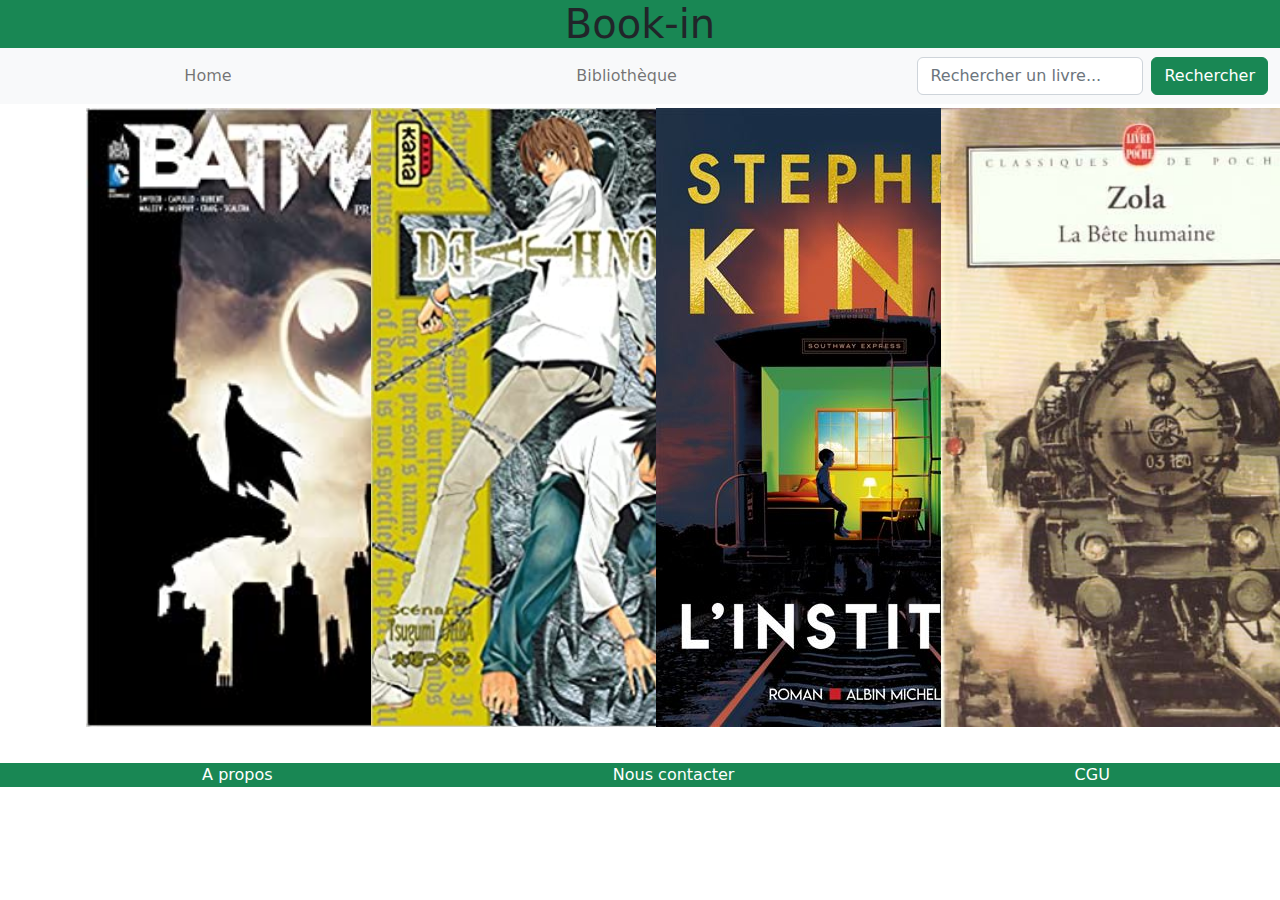
==== biblio.html @ 5f3547ed "Ajout de la mosaique première ligne" ====
<!DOCTYPE html>
<html lang="fr">
  <head>
    <meta charset="UTF-8" />
    <meta name="viewport" content="width=device-width, initial-scale=1.0" />
    <link rel="stylesheet" href="./css/bootstrap.css" />
    <link rel="stylesheet" href="./css/css.css" />
    <link rel="stylesheet" href="./css/biblio.css" />
    <title>Site de Biblioteque</title>
  </head>
  <body>
    <header>
      <h1 class="mb-0">Book-in</h1>
    </header>
    <nav class="navbar navbar-expand-lg navbar-light bg-light col-12">
      <div class="container-fluid">
        <button
          class="navbar-toggler"
          type="button"
          data-bs-toggle="collapse"
          data-bs-target="#navbarTogglerDemo01"
          aria-controls="navbarTogglerDemo01"
          aria-expanded="false"
          aria-label="Toggle navigation"
        >
          <span class="navbar-toggler-icon"></span>
        </button>
        <div class="collapse navbar-collapse" id="navbarTogglerDemo01">
          <ul
            class="navbar-nav me-auto mb-2 mb-lg-0 col-8 d-flex justify-content-around"
          >
            <li class="nav-item">
              <a class="nav-link" href="./index.html">Home</a>
            </li>
            <li class="nav-item">
              <a class="nav-link" href="./biblio.html">Bibliothèque</a>
            </li>
          </ul>
          <form class="d-flex">
            <input
              class="form-control me-2"
              type="search"
              placeholder="Rechercher un livre..."
              aria-label="Search"
            />
            <button class="btn btn-success" type="submit">Rechercher</button>
          </form>
        </div>
      </div>
    </nav>
    <div class="container">
      <div class="row "> 
      <figure class="col-3">
        <img src="./images/batman.jpg" alt="img batman">
      </figure>
      <figure class="col-3">
        <img src="./images/death_note.jpg" alt="img death_note">
      </figure>
      <figure class="col-3">
        <img src="./images/Institut.jpg" alt="img Institut">
      </figure>
      <figure class="col-3">
        <img src="./images/zola.jpg" alt="img zola">
      </figure></div>
    </div>  


    <footer>
      <ul class="col-12">
        <li>
          <a href="#">A propos</a>
        </li>
        <li>
          <a href="#">Nous contacter</a>
        </li>
        <li>
          <a href="#">CGU</a>
        </li>
      </ul>
    </footer>
  </body>
</html>
---- css/css.css ----
<<<<<<< HEAD
body{
    position: relative;
    width: 100%;
    height: 100%;
}
li{
    list-style: none;    
}
header{
    background-color: #198754;
    text-align: center;
    width: 100%;
    height: auto;
}
main {
    display: flex;    
    justify-content: space-around;  
    margin-top: 0;
}
aside{
    justify-content: space-evenly;
    text-align: center;
    padding: 10px;
    border-radius: 5px;
    box-shadow: 2px 2px 10px rgb(169, 165, 165);
}
aside > h3 {
    margin: 0;
}
figure{
    display: flex;     
}
footer {
    background-color:#198754;
    width: 100%;
    height: auto; 
}
footer > ul{
    display: flex;
    justify-content: space-around;    
    margin: revert;   
}
footer > ul > li > a {
    text-decoration: none;
    color: white;    
}
footer > ul > li > a:hover {
    color: white;
}
article {
    display: flex;
    justify-content: center;
    align-items: center;
    height: auto;
    width: 300px;       
}
article > figure {
    margin: 0;
    padding: 10px;
    box-shadow: 2px 2px 10px rgb(169, 165, 165);
    border-radius: 5px;
    transform: scale(1);
    transition-duration: 200ms;
}
article > figure:hover {
   transform: scale(1.1);
}
.containerUlP{
    display: flex;
}
.containerUlP > ul {
    display: flex;
    flex-direction: column;
    justify-content: space-around;
    padding: 16px;
    margin-bottom: 0;
}
figure > a {
    display: flex;
    text-decoration: none;
    color:black;
}
figure > a:hover{
    color: rgb(56, 56, 56);
}
figure > img{
    padding: 4px;
    border-right: none;
=======
body{
    position: relative;
    width: 100%;
    height: 100%;
}
li{
    list-style: none;    
}
header{
    background-color: #198754;
    text-align: center;
    width: 100%;
    height: auto;
}
main {
    display: flex;    
    justify-content: space-around;  
    margin-top: 0;
}
aside{
    justify-content: space-evenly;
    text-align: center;
    padding: 10px;
    border:solid 2px black !important;
    border-radius: 10px;
    box-shadow: 2px 2px 10px black;
}
aside > h3 {
    margin: 0;
}
figure{
    display: flex;     
}
footer {
    background-color:#198754;
    width: 100%;
    height: auto; 
}
footer > ul{
    display: flex;
    justify-content: space-around;    
    margin: revert;   
}
footer > ul > li > a {
    text-decoration: none;
    color: white;    
}
footer > ul > li > a:hover {
    color: white;
}
article {
    display: flex;
    justify-content: center;
    align-items: center;
    height: auto;
    width: 300px;    
}
article > figure {
    margin: 0;
    padding: 10px;
    border: solid 2px black;
    box-shadow: 2px 2px 10px black;
    border-radius: 10px;
}
.containerUlP{
    display: flex;
}
.containerUlP > ul {
    display: flex;
    flex-direction: column;
    justify-content: space-around;
    padding: 16px;
    margin-bottom: 0;
}
figure > a {
    display: flex;
    text-decoration: none;
    color:black;
}
figure > a:hover{
    color: rgb(56, 56, 56);
}
figure > img{
    padding: 4px;
    border-right: none;
>>>>>>> f8503a30cb7c4689e42aba3d469c8f383dce1acd
}
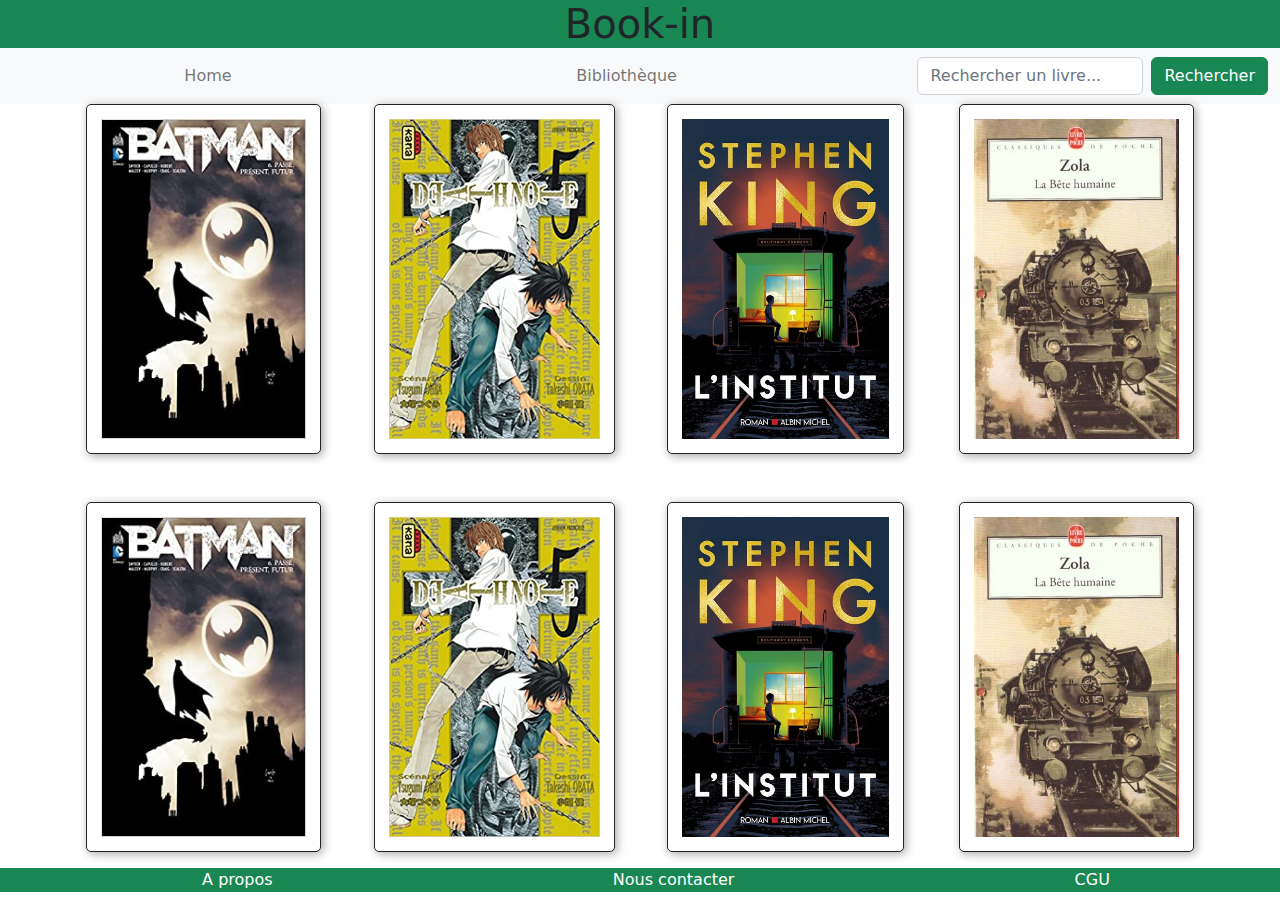
==== commit b7727229: "Update de la bibliothéque en mosaique" ====
--- a/biblio.html
+++ b/biblio.html
@@ -48,22 +48,68 @@
         </div>
       </div>
     </nav>
-    <div class="container">
-      <div class="row "> 
-      <figure class="col-3">
-        <img src="./images/batman.jpg" alt="img batman">
-      </figure>
-      <figure class="col-3">
-        <img src="./images/death_note.jpg" alt="img death_note">
-      </figure>
-      <figure class="col-3">
-        <img src="./images/Institut.jpg" alt="img Institut">
-      </figure>
-      <figure class="col-3">
-        <img src="./images/zola.jpg" alt="img zola">
-      </figure></div>
-    </div>  
 
+    <main class="container">
+      <section class="row g-5 ">
+        <article class="row-1 col-lg-3 ">
+          <figure class=" border border-dark ">
+            <img  src="./images/batman.jpg" alt="img batman" />
+          </figure>
+        </article>
+        <article class="row-1 col-lg-3">
+          <figure class=" border border-dark">
+            <img
+              
+              src="./images/death_note.jpg"
+              alt="img death_note"
+            />
+          </figure>
+        </article>
+        <article class="row-1 col-lg-3">
+          <figure class=" border border-dark">
+            <img
+             
+              src="./images/Institut.jpg"
+              alt="img Institut"
+            />
+          </figure>
+        </article>
+        <article class="row-1 col-lg-3">
+          <figure class="border border-dark">
+            <img  src="./images/zola.jpg" alt="img zola" />
+          </figure>
+        </article>
+
+        <article class="row-2 col-lg-3 ">
+          <figure class=" border border-dark ">
+            <img  src="./images/batman.jpg" alt="img batman" />
+          </figure>
+        </article>
+        <article class="row-2 col-lg-3">
+          <figure class=" border border-dark">
+            <img
+              
+              src="./images/death_note.jpg"
+              alt="img death_note"
+            />
+          </figure>
+        </article>
+        <article class="row-2 col-lg-3">
+          <figure class=" border border-dark">
+            <img
+             
+              src="./images/Institut.jpg"
+              alt="img Institut"
+            />
+          </figure>
+        </article>
+        <article class="row-2 col-lg-3">
+          <figure class="border border-dark">
+            <img  src="./images/zola.jpg" alt="img zola" />
+          </figure>
+        </article>
+      </section>
+    </main>
 
     <footer>
       <ul class="col-12">
--- a/css/css.css
+++ b/css/css.css
@@ -63,9 +63,7 @@
     transform: scale(1);
     transition-duration: 200ms;
 }
-article > figure:hover {
-   transform: scale(1.1);
-}
+
 .containerUlP{
     display: flex;
 }
--- a/css/biblio.css
+++ b/css/biblio.css
@@ -0,0 +1,20 @@
+img {
+
+height : 328px;
+width: auto;
+
+}
+
+figure {
+    background-color: white;
+    
+}
+
+article > figure:hover {
+    z-index: 4;
+ }
+
+ .footer {
+    position: absolute;
+    bottom: 0;
+ }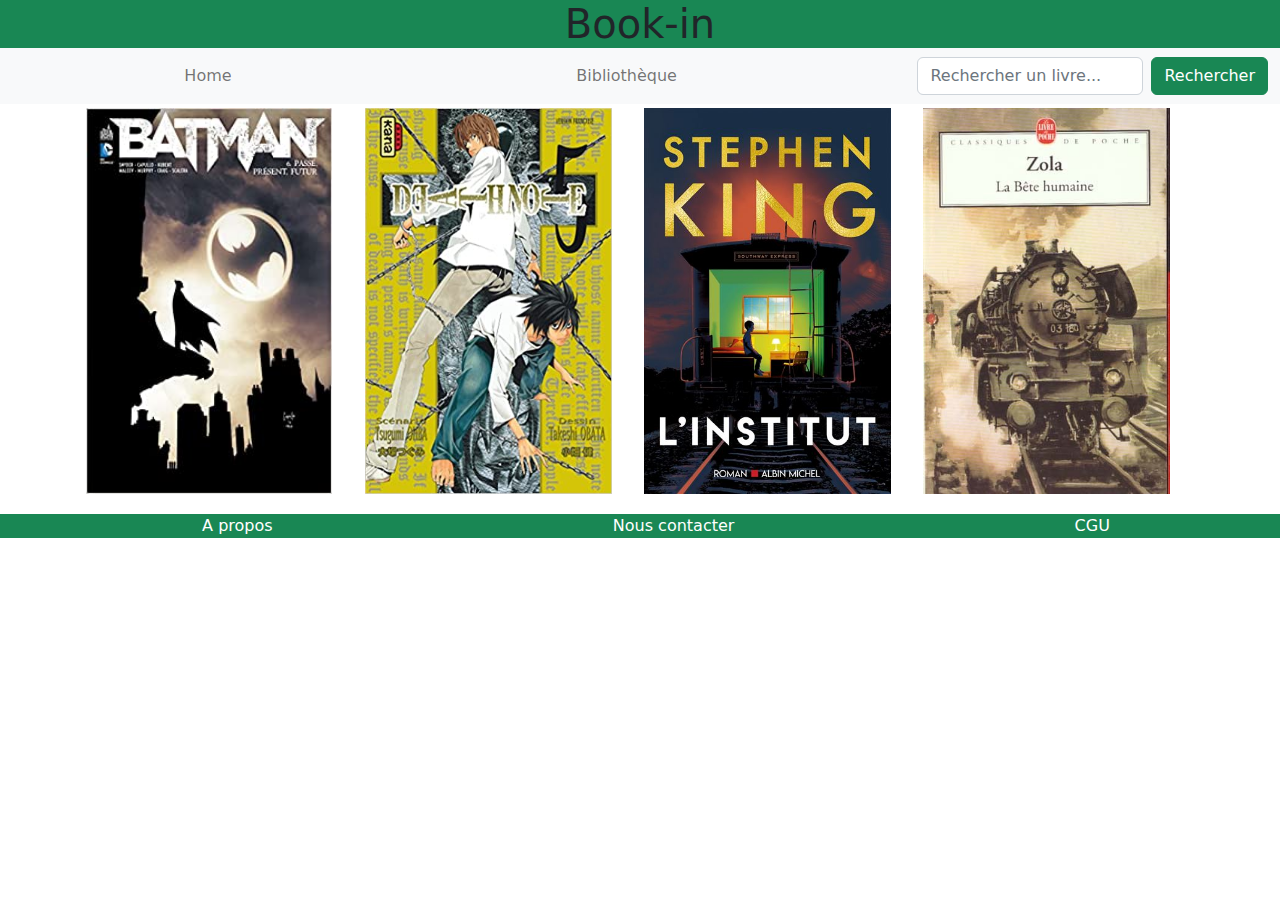
==== commit 148d0a82: "Home reponsive" ====
--- a/biblio.html
+++ b/biblio.html
@@ -48,68 +48,22 @@
         </div>
       </div>
     </nav>
+    <div class="container">
+      <div class="row col-xl-12 "> 
+      <figure class="col-3">
+        <img class="img-fluid" src="./images/batman.jpg" alt="img batman">
+      </figure>
+      <figure class="col-3">
+        <img class="img-fluid" src="./images/death_note.jpg" alt="img death_note">
+      </figure>
+      <figure class="col-3">
+        <img class="img-fluid" src="./images/Institut.jpg" alt="img Institut">
+      </figure>
+      <figure class="col-3">
+        <img class="img-fluid" src="./images/zola.jpg" alt="img zola">
+      </figure></div>
+    </div>  
 
-    <main class="container">
-      <section class="row g-5 ">
-        <article class="row-1 col-lg-3 ">
-          <figure class=" border border-dark ">
-            <img  src="./images/batman.jpg" alt="img batman" />
-          </figure>
-        </article>
-        <article class="row-1 col-lg-3">
-          <figure class=" border border-dark">
-            <img
-              
-              src="./images/death_note.jpg"
-              alt="img death_note"
-            />
-          </figure>
-        </article>
-        <article class="row-1 col-lg-3">
-          <figure class=" border border-dark">
-            <img
-             
-              src="./images/Institut.jpg"
-              alt="img Institut"
-            />
-          </figure>
-        </article>
-        <article class="row-1 col-lg-3">
-          <figure class="border border-dark">
-            <img  src="./images/zola.jpg" alt="img zola" />
-          </figure>
-        </article>
-
-        <article class="row-2 col-lg-3 ">
-          <figure class=" border border-dark ">
-            <img  src="./images/batman.jpg" alt="img batman" />
-          </figure>
-        </article>
-        <article class="row-2 col-lg-3">
-          <figure class=" border border-dark">
-            <img
-              
-              src="./images/death_note.jpg"
-              alt="img death_note"
-            />
-          </figure>
-        </article>
-        <article class="row-2 col-lg-3">
-          <figure class=" border border-dark">
-            <img
-             
-              src="./images/Institut.jpg"
-              alt="img Institut"
-            />
-          </figure>
-        </article>
-        <article class="row-2 col-lg-3">
-          <figure class="border border-dark">
-            <img  src="./images/zola.jpg" alt="img zola" />
-          </figure>
-        </article>
-      </section>
-    </main>
 
     <footer>
       <ul class="col-12">
--- a/css/css.css
+++ b/css/css.css
@@ -1,8 +1,5 @@
-<<<<<<< HEAD
-body{
-    position: relative;
-    width: 100%;
-    height: 100%;
+html{
+    position: relative;  
 }
 li{
     list-style: none;    
@@ -14,19 +11,18 @@
     height: auto;
 }
 main {
-    display: flex;    
-    justify-content: space-around;  
-    margin-top: 0;
+    justify-content: space-between;      
+    align-items: center;   
 }
 aside{
     justify-content: space-evenly;
     text-align: center;
     padding: 10px;
-    border-radius: 5px;
-    box-shadow: 2px 2px 10px rgb(169, 165, 165);
+    border-radius: 5px;    
 }
 aside > h3 {
-    margin: 0;
+    margin-top: 0;
+    background-color: #198754;
 }
 figure{
     display: flex;     
@@ -38,8 +34,7 @@
 }
 footer > ul{
     display: flex;
-    justify-content: space-around;    
-    margin: revert;   
+    justify-content: space-around;         
 }
 footer > ul > li > a {
     text-decoration: none;
@@ -63,92 +58,11 @@
     transform: scale(1);
     transition-duration: 200ms;
 }
-
-.containerUlP{
-    display: flex;
+article > figure > a > img {
+    max-width: 50%;
 }
-.containerUlP > ul {
-    display: flex;
-    flex-direction: column;
-    justify-content: space-around;
-    padding: 16px;
-    margin-bottom: 0;
-}
-figure > a {
-    display: flex;
-    text-decoration: none;
-    color:black;
-}
-figure > a:hover{
-    color: rgb(56, 56, 56);
-}
-figure > img{
-    padding: 4px;
-    border-right: none;
-=======
-body{
-    position: relative;
-    width: 100%;
-    height: 100%;
-}
-li{
-    list-style: none;    
-}
-header{
-    background-color: #198754;
-    text-align: center;
-    width: 100%;
-    height: auto;
-}
-main {
-    display: flex;    
-    justify-content: space-around;  
-    margin-top: 0;
-}
-aside{
-    justify-content: space-evenly;
-    text-align: center;
-    padding: 10px;
-    border:solid 2px black !important;
-    border-radius: 10px;
-    box-shadow: 2px 2px 10px black;
-}
-aside > h3 {
-    margin: 0;
-}
-figure{
-    display: flex;     
-}
-footer {
-    background-color:#198754;
-    width: 100%;
-    height: auto; 
-}
-footer > ul{
-    display: flex;
-    justify-content: space-around;    
-    margin: revert;   
-}
-footer > ul > li > a {
-    text-decoration: none;
-    color: white;    
-}
-footer > ul > li > a:hover {
-    color: white;
-}
-article {
-    display: flex;
-    justify-content: center;
-    align-items: center;
-    height: auto;
-    width: 300px;    
-}
-article > figure {
-    margin: 0;
-    padding: 10px;
-    border: solid 2px black;
-    box-shadow: 2px 2px 10px black;
-    border-radius: 10px;
+article > figure:hover {
+   transform: scale(1.1);
 }
 .containerUlP{
     display: flex;
@@ -171,5 +85,4 @@
 figure > img{
     padding: 4px;
     border-right: none;
->>>>>>> f8503a30cb7c4689e42aba3d469c8f383dce1acd
 }--- a/css/biblio.css
+++ b/css/biblio.css
@@ -14,7 +14,3 @@
     z-index: 4;
  }
 
- .footer {
-    position: absolute;
-    bottom: 0;
- }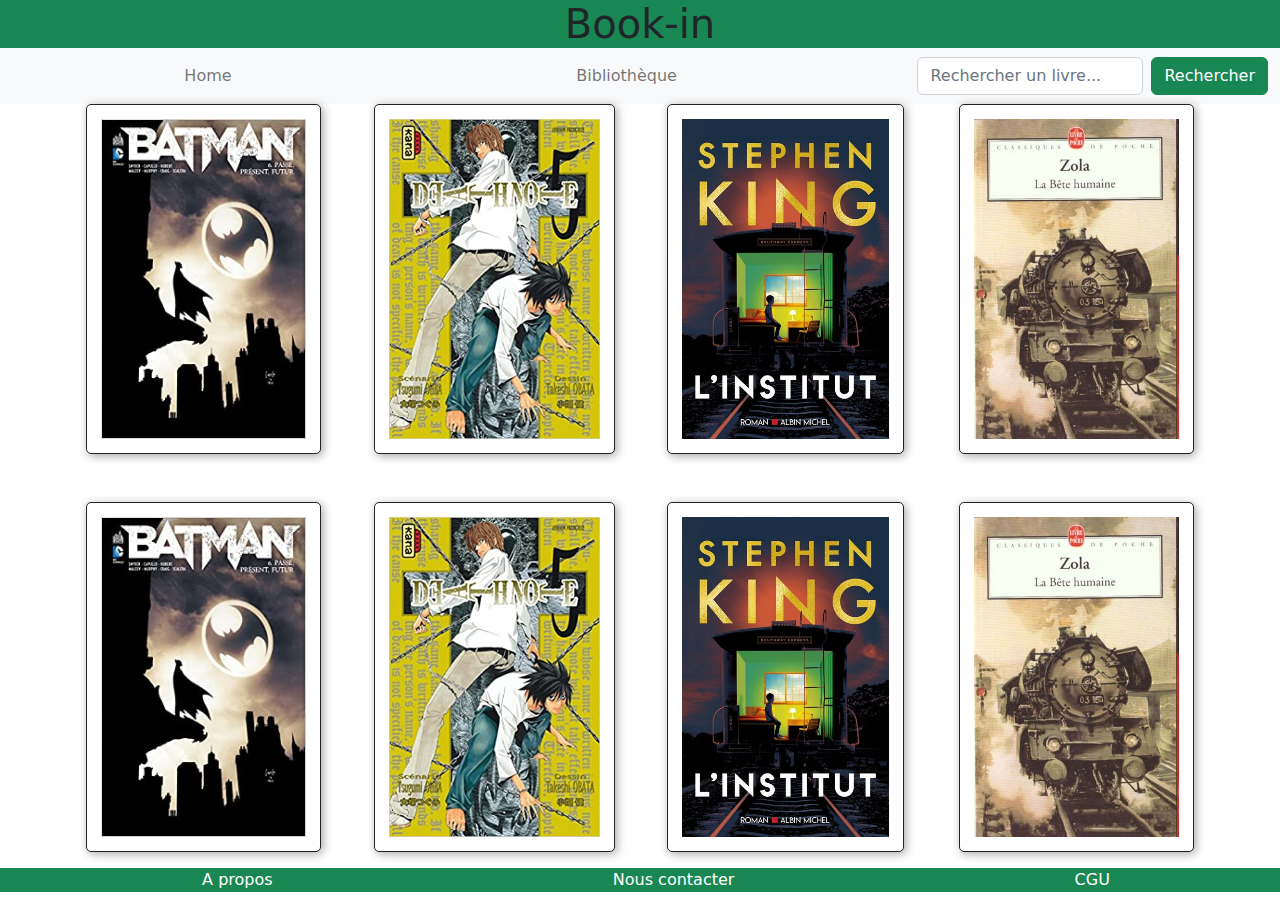
==== commit 2b53e497: "Merge branch 'dev' of https://github.com/greg-programmer/Site_Biblioteque_Dawan into dev" ====
--- a/biblio.html
+++ b/biblio.html
@@ -48,22 +48,67 @@
         </div>
       </div>
     </nav>
-    <div class="container">
-      <div class="row col-xl-12 "> 
-      <figure class="col-3">
-        <img class="img-fluid" src="./images/batman.jpg" alt="img batman">
-      </figure>
-      <figure class="col-3">
-        <img class="img-fluid" src="./images/death_note.jpg" alt="img death_note">
-      </figure>
-      <figure class="col-3">
-        <img class="img-fluid" src="./images/Institut.jpg" alt="img Institut">
-      </figure>
-      <figure class="col-3">
-        <img class="img-fluid" src="./images/zola.jpg" alt="img zola">
-      </figure></div>
-    </div>  
+    <main class="container">
+      <section class="row g-5 ">
+        <article class="row-1 col-lg-3 ">
+          <figure class=" border border-dark ">
+            <img  src="./images/batman.jpg" alt="img batman" />
+          </figure>
+        </article>
+        <article class="row-1 col-lg-3">
+          <figure class=" border border-dark">
+            <img
+              
+              src="./images/death_note.jpg"
+              alt="img death_note"
+            />
+          </figure>
+        </article>
+        <article class="row-1 col-lg-3">
+          <figure class=" border border-dark">
+            <img
+             
+              src="./images/Institut.jpg"
+              alt="img Institut"
+            />
+          </figure>
+        </article>
+        <article class="row-1 col-lg-3">
+          <figure class="border border-dark">
+            <img  src="./images/zola.jpg" alt="img zola" />
+          </figure>
+        </article>
 
+        <article class="row-2 col-lg-3 ">
+          <figure class=" border border-dark ">
+            <img  src="./images/batman.jpg" alt="img batman" />
+          </figure>
+        </article>
+        <article class="row-2 col-lg-3">
+          <figure class=" border border-dark">
+            <img
+              
+              src="./images/death_note.jpg"
+              alt="img death_note"
+            />
+          </figure>
+        </article>
+        <article class="row-2 col-lg-3">
+          <figure class=" border border-dark">
+            <img
+             
+              src="./images/Institut.jpg"
+              alt="img Institut"
+            />
+          </figure>
+        </article>
+        <article class="row-2 col-lg-3">
+          <figure class="border border-dark">
+            <img  src="./images/zola.jpg" alt="img zola" />
+          </figure>
+        </article>
+      </section>
+    </main>
 
     <footer>
       <ul class="col-12">
--- a/css/css.css
+++ b/css/css.css
@@ -11,7 +11,7 @@
     height: auto;
 }
 main {
-    justify-content: space-between;      
+    justify-content: space-around;      
     align-items: center;   
 }
 aside{
@@ -25,16 +25,17 @@
     background-color: #198754;
 }
 figure{
-    display: flex;     
+    display: flex;    
 }
 footer {
     background-color:#198754;
     width: 100%;
-    height: auto; 
+    height: auto;
 }
 footer > ul{
     display: flex;
-    justify-content: space-around;         
+    justify-content: space-around;    
+    margin: revert;  
 }
 footer > ul > li > a {
     text-decoration: none;
@@ -48,10 +49,10 @@
     justify-content: center;
     align-items: center;
     height: auto;
-    width: 300px;       
+    width: 300px;      
 }
 article > figure {
-    margin: 0;
+    margin: auto;
     padding: 10px;
     box-shadow: 2px 2px 10px rgb(169, 165, 165);
     border-radius: 5px;
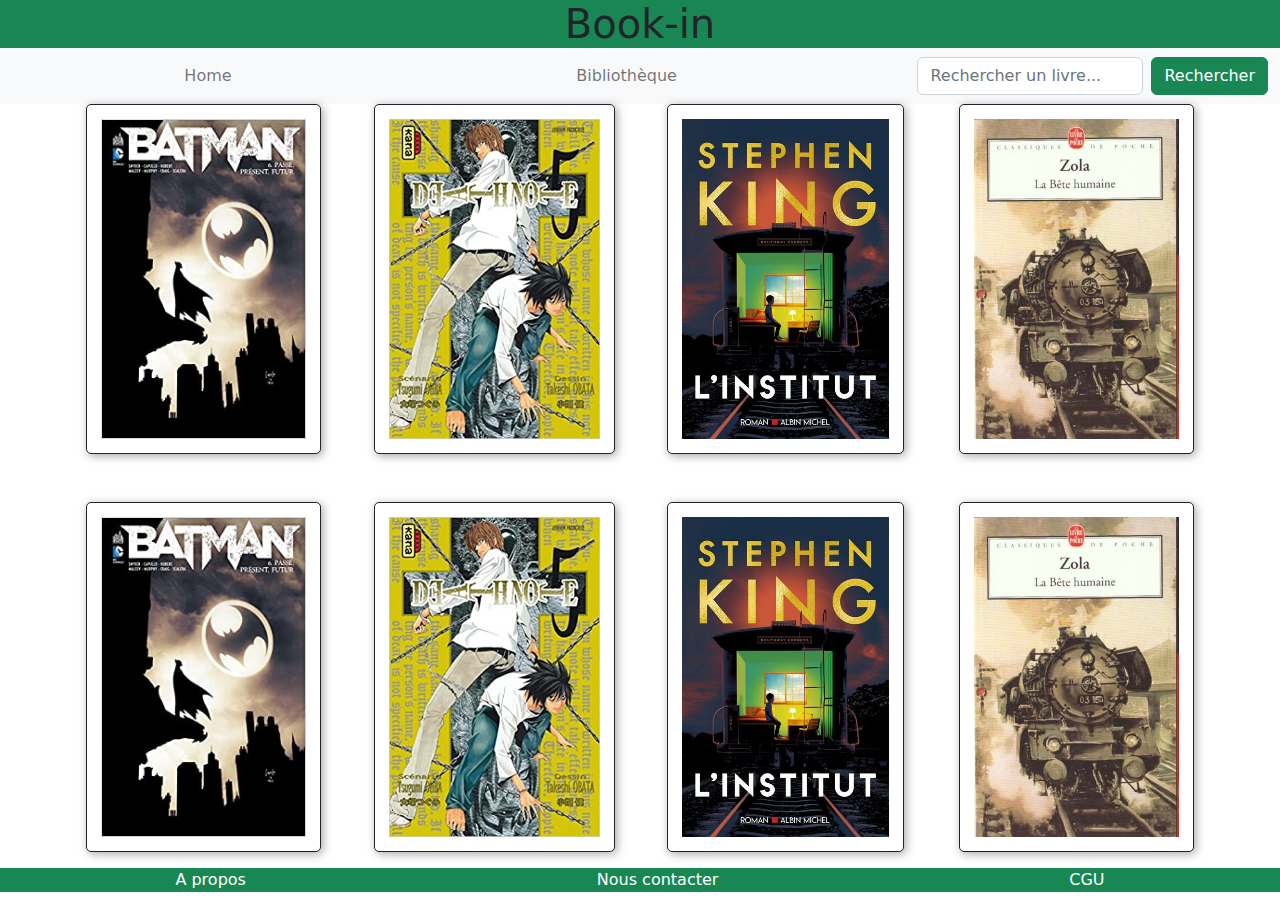
==== commit 17954cb3: "modif du 09/11" ====
--- a/biblio.html
+++ b/biblio.html
@@ -110,7 +110,7 @@
       </section>
     </main>
 
-    <footer>
+    <footer class="mb-0">
       <ul class="col-12">
         <li>
           <a href="#">A propos</a>
--- a/css/css.css
+++ b/css/css.css
@@ -28,9 +28,11 @@
     display: flex;    
 }
 footer {
+    
     background-color:#198754;
     width: 100%;
     height: auto;
+
 }
 footer > ul{
     display: flex;
--- a/css/biblio.css
+++ b/css/biblio.css
@@ -14,3 +14,7 @@
     z-index: 4;
  }
 
+ footer > ul{
+    margin-bottom: 0;
+    padding : 0;
+ }
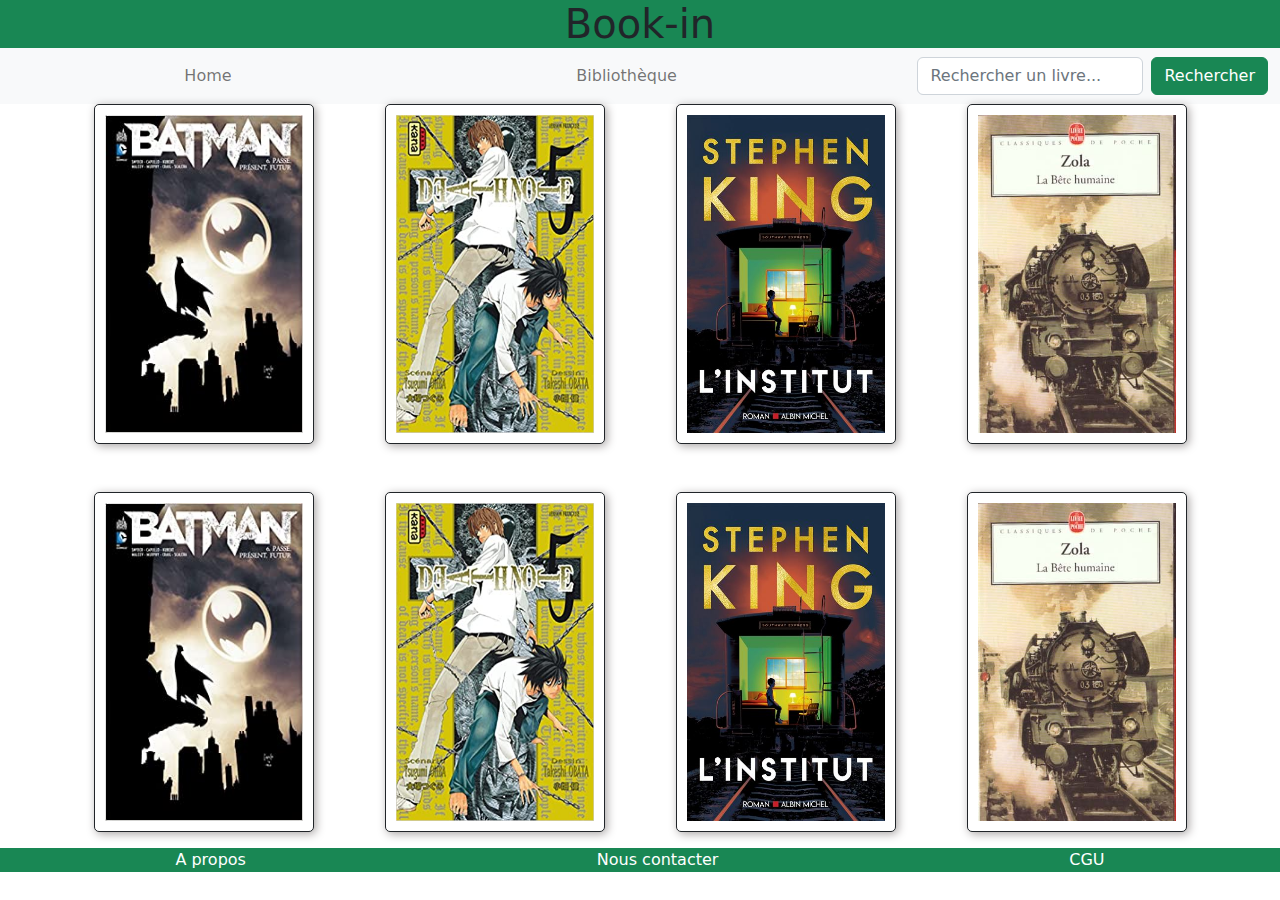
==== commit 5ad3a9c6: "Ajout de liens sur la bibliothèque" ====
--- a/biblio.html
+++ b/biblio.html
@@ -48,63 +48,74 @@
         </div>
       </div>
     </nav>
+
     <main class="container">
       <section class="row g-5 ">
         <article class="row-1 col-lg-3 ">
           <figure class=" border border-dark ">
-            <img  src="./images/batman.jpg" alt="img batman" />
+            <a href="./ficheProduit.html">
+            <img class="img-fluid" src="./images/batman.jpg" alt="img batman" /></a>
           </figure>
         </article>
         <article class="row-1 col-lg-3">
           <figure class=" border border-dark">
+            <a href="./ficheProduit.html">
             <img
-              
+              class="img-fluid"
               src="./images/death_note.jpg"
               alt="img death_note"
-            />
+            /></a>
           </figure>
         </article>
         <article class="row-1 col-lg-3">
           <figure class=" border border-dark">
-            <img
-             
+            <a href="./ficheProduit.html">
+              <img
+              class="img-fluid"
               src="./images/Institut.jpg"
               alt="img Institut"
-            />
+              />
+            </a>
           </figure>
         </article>
         <article class="row-1 col-lg-3">
           <figure class="border border-dark">
-            <img  src="./images/zola.jpg" alt="img zola" />
+            <a href="./ficheProduit.html">
+            <img class="img-fluid" src="./images/zola.jpg" alt="img zola" /></a>
           </figure>
         </article>
 
         <article class="row-2 col-lg-3 ">
           <figure class=" border border-dark ">
-            <img  src="./images/batman.jpg" alt="img batman" />
+            <a href="./ficheProduit.html">
+            <img class="img-fluid" src="./images/batman.jpg" alt="img batman" />
+          </a>
           </figure>
         </article>
         <article class="row-2 col-lg-3">
           <figure class=" border border-dark">
+            <a href="./ficheProduit.html">
             <img
-              
+            class="img-fluid"
               src="./images/death_note.jpg"
               alt="img death_note"
-            />
+            /></a>
           </figure>
         </article>
         <article class="row-2 col-lg-3">
           <figure class=" border border-dark">
+            <a href="./ficheProduit.html">
             <img
-             
+            class="img-fluid"
               src="./images/Institut.jpg"
               alt="img Institut"
-            />
+            /></a>
           </figure>
         </article>
         <article class="row-2 col-lg-3">
           <figure class="border border-dark">
-            <img  src="./images/zola.jpg" alt="img zola" />
+            <a href="./ficheProduit.html">
+            <img class="img-fluid" src="./images/zola.jpg" alt="img zola" /></a>
           </figure>
         </article>
       </section>
@@ -113,13 +124,13 @@
     <footer class="mb-0">
       <ul class="col-12">
         <li>
-          <a href="#">A propos</a>
+          <a href="./APropos.html">A propos</a>
         </li>
         <li>
-          <a href="#">Nous contacter</a>
+          <a href="./NousContacter.html">Nous contacter</a>
         </li>
         <li>
-          <a href="#">CGU</a>
+          <a href="CGU.html">CGU</a>
         </li>
       </ul>
     </footer>
--- a/css/biblio.css
+++ b/css/biblio.css
@@ -7,7 +7,9 @@
 
 figure {
     background-color: white;
-    
+    object-fit: cover;
+    width: 220px;
+    height: 340px;
 }
 
 article > figure:hover {
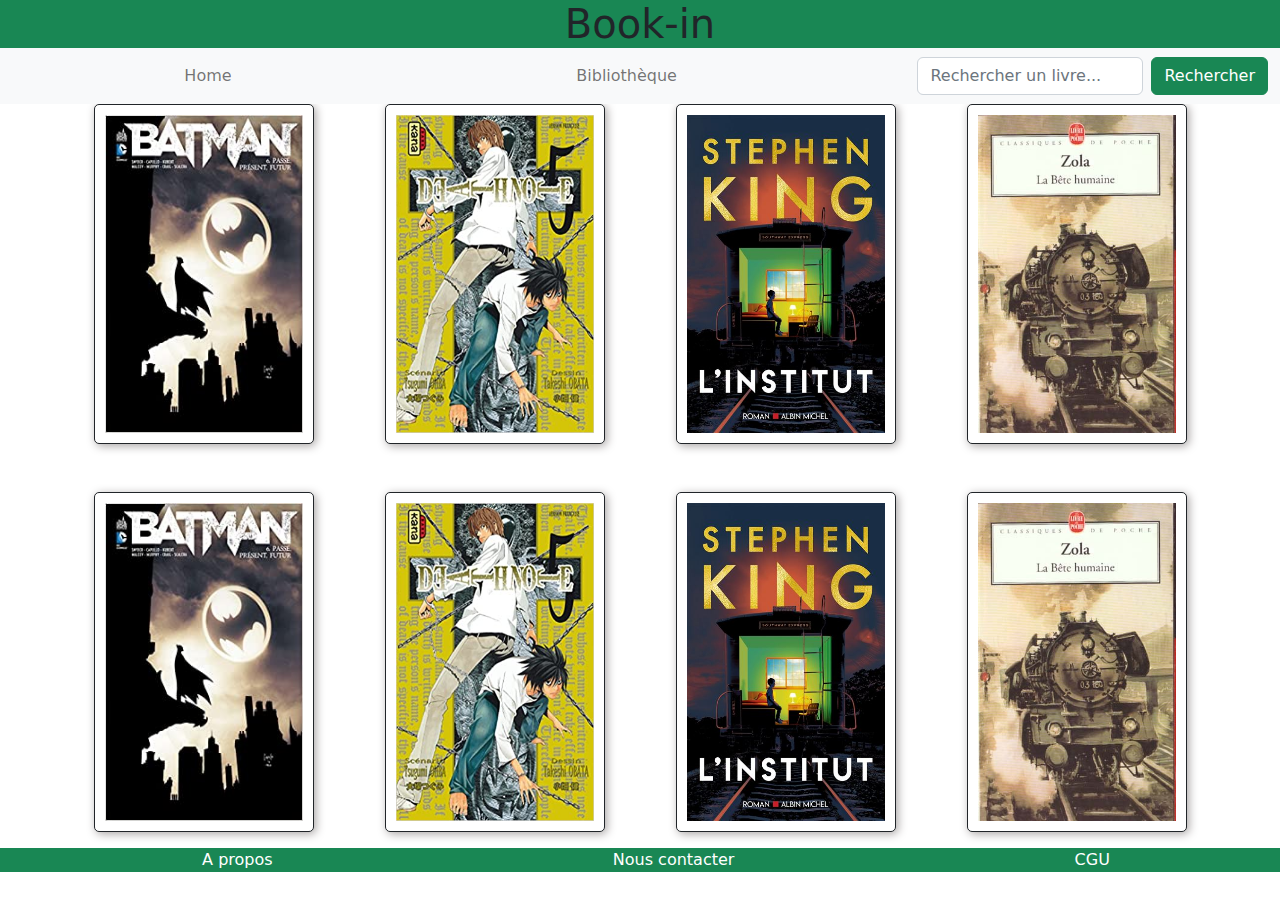
==== commit a444d823: "Animation uniformisée page Home, création de la classe animation-home" ====
--- a/biblio.html
+++ b/biblio.html
@@ -51,13 +51,13 @@
 
     <main class="container">
       <section class="row g-5 ">
-        <article class="row-1 col-lg-3 ">
+        <article class="row-1 col-lg-3 col-md-4 col-sm-6 animation-home">
           <figure class=" border border-dark ">
             <a href="./ficheProduit.html">
             <img class="img-fluid" src="./images/batman.jpg" alt="img batman" /></a>
           </figure>
         </article>
-        <article class="row-1 col-lg-3">
+        <article class="row-1 col-lg-3 col-md-4 col-sm-6 animation-home">
           <figure class=" border border-dark">
             <a href="./ficheProduit.html">
             <img
@@ -67,7 +67,7 @@
             /></a>
           </figure>
         </article>
-        <article class="row-1 col-lg-3">
+        <article class="row-1 col-lg-3 col-md-4 col-sm-6 animation-home">
           <figure class=" border border-dark">
             <a href="./ficheProduit.html">
               <img
@@ -78,21 +78,21 @@
             </a>
           </figure>
         </article>
-        <article class="row-1 col-lg-3">
+        <article class="row-1 col-lg-3 col-md-4 col-sm-6 animation-home">
           <figure class="border border-dark">
             <a href="./ficheProduit.html">
             <img class="img-fluid" src="./images/zola.jpg" alt="img zola" /></a>
           </figure>
         </article>
 
-        <article class="row-2 col-lg-3 ">
+        <article class="row-2 col-lg-3 col-md-4 col-sm-6 animation-home">
           <figure class=" border border-dark ">
             <a href="./ficheProduit.html">
             <img class="img-fluid" src="./images/batman.jpg" alt="img batman" />
           </a>
           </figure>
         </article>
-        <article class="row-2 col-lg-3">
+        <article class="row-2 col-lg-3 col-md-4 col-sm-6 animation-home">
           <figure class=" border border-dark">
             <a href="./ficheProduit.html">
             <img
@@ -102,17 +102,17 @@
             /></a>
           </figure>
         </article>
-        <article class="row-2 col-lg-3">
+        <article class="row-2 col-lg-3 col-md-4 col-sm-6 animation-home">
           <figure class=" border border-dark">
             <a href="./ficheProduit.html">
             <img
-            class="img-fluid"
+              class="img-fluid"
               src="./images/Institut.jpg"
               alt="img Institut"
             /></a>
           </figure>
         </article>
-        <article class="row-2 col-lg-3">
+        <article class="row-2 col-lg-3 col-md-4 col-sm-6 animation-home">
           <figure class="border border-dark">
             <a href="./ficheProduit.html">
             <img class="img-fluid" src="./images/zola.jpg" alt="img zola" /></a>
--- a/css/css.css
+++ b/css/css.css
@@ -58,15 +58,12 @@
     padding: 10px;
     box-shadow: 2px 2px 10px rgb(169, 165, 165);
     border-radius: 5px;
-    transform: scale(1);
-    transition-duration: 200ms;
+    
 }
 article > figure > a > img {
     max-width: 50%;
 }
-article > figure:hover {
-   transform: scale(1.1);
-}
+
 .containerUlP{
     display: flex;
 }
@@ -88,4 +85,9 @@
 figure > img{
     padding: 4px;
     border-right: none;
-}+}
+
+.animation-home:hover {
+    transform : scale(1.1);
+    transition-duration : 200ms;
+}
--- a/css/biblio.css
+++ b/css/biblio.css
@@ -16,7 +16,3 @@
     z-index: 4;
  }
 
- footer > ul{
-    margin-bottom: 0;
-    padding : 0;
- }
